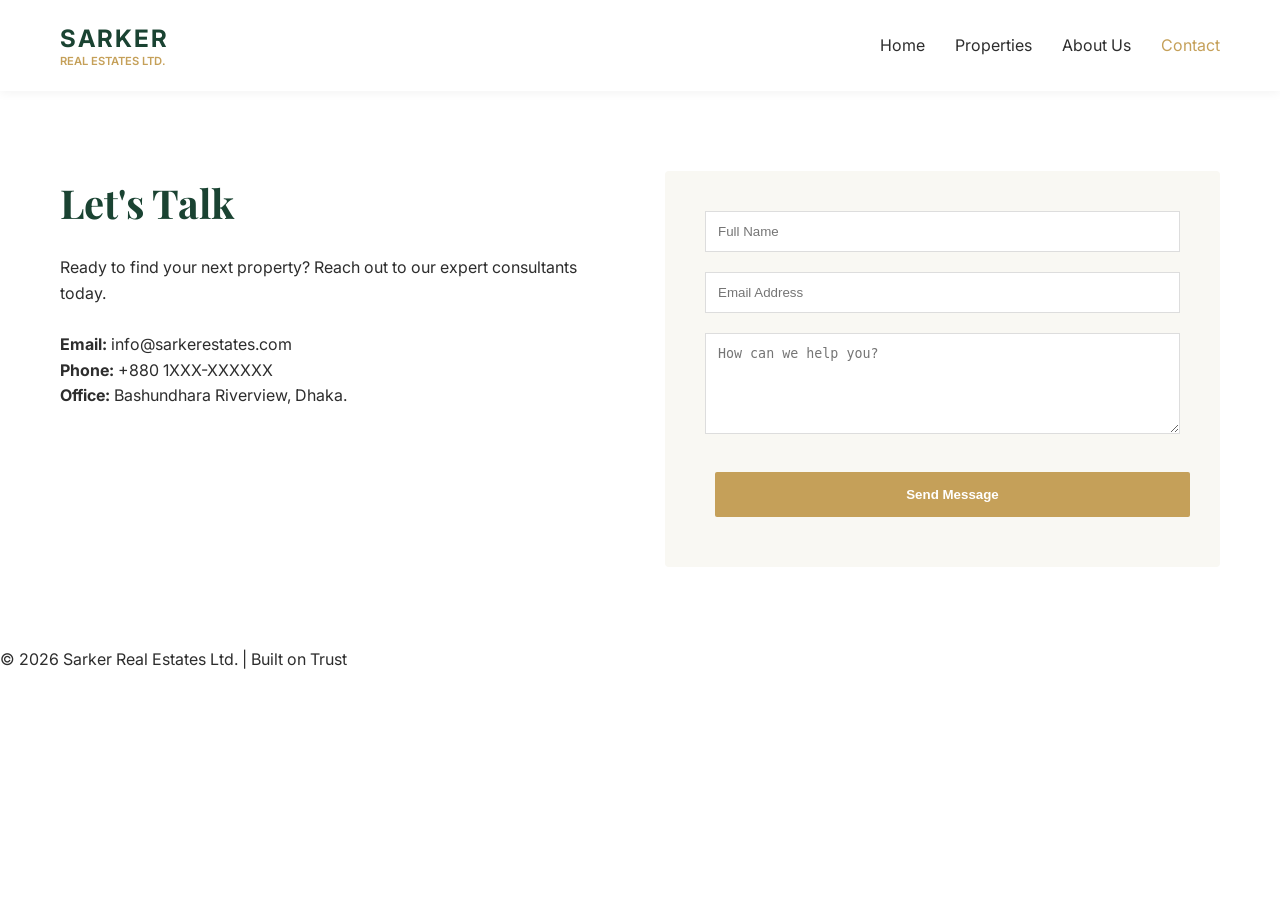
==== contact.html @ 67fdae3b "Update contact.html" ====
<!DOCTYPE html>
<html lang="en">
<head>
    <meta charset="UTF-8">
    <meta name="viewport" content="width=device-width, initial-scale=1.0">
    <title>Contact Us | Sarker Real Estates Ltd.</title>
    <link rel="stylesheet" href="style.css">
    <script src="script.js"></script>
    <link href="https://fonts.googleapis.com/css2?family=Playfair+Display:wght@700&family=Inter:wght@300;400;600&display=swap" rel="stylesheet">
</head>
<body>
    <header>
        <nav class="container">
            <div class="logo">
                <span class="brand-name">SARKER</span>
                <span class="sub-brand">REAL ESTATES LTD.</span>
            </div>
            <ul class="nav-links">
                <li><a href="index.html">Home</a></li>
                <li><a href="properties.html">Properties</a></li>
                <li><a href="about.html">About Us</a></li>
                <li><a href="contact.html" class="active">Contact</a></li>
            </ul>
        </nav>
    </header>

    <section class="container" style="padding: 80px 20px; display: grid; grid-template-columns: 1fr 1fr; gap: 50px;">
        <div>
            <h2 class="section-title" style="text-align: left;">Let's Talk</h2>
            <p>Ready to find your next property? Reach out to our expert consultants today.</p>
            <br>
            <p><strong>Email:</strong> info@sarkerestates.com</p>
            <p><strong>Phone:</strong> +880 1XXX-XXXXXX</p>
            <p><strong>Office:</strong> Bashundhara Riverview, Dhaka.</p>
        </div>
        
        <form style="background: var(--light-cream); padding: 40px; border-radius: 4px;">
            <input type="text" placeholder="Full Name" style="width: 100%; padding: 12px; margin-bottom: 20px; border: 1px solid #ddd;">
            <input type="email" placeholder="Email Address" style="width: 100%; padding: 12px; margin-bottom: 20px; border: 1px solid #ddd;">
            <textarea placeholder="How can we help you?" rows="5" style="width: 100%; padding: 12px; margin-bottom: 20px; border: 1px solid #ddd;"></textarea>
            <button class="btn btn-primary" style="width: 100%; border: none; cursor: pointer;">Send Message</button>
        </form>
    </section>

    <footer>
        <p>&copy; 2026 Sarker Real Estates Ltd. | Built on Trust</p>
    </footer>
    <script src="script.js"></script>
</body>
</html>
---- style.css ----
:root {
    --primary-green: #1A4332;
    --gold: #C5A059;
    --light-cream: #F9F8F3;
    --text-dark: #2D2D2D;
    --white: #ffffff;
}

* {
    margin: 0;
    padding: 0;
    box-sizing: border-box;
}

body {
    font-family: 'Inter', sans-serif;
    background-color: var(--white);
    color: var(--text-dark);
    line-height: 1.6;
}

.container {
    max-width: 1200px;
    margin: 0 auto;
    padding: 0 20px;
}

/* Header & Nav */
header {
    background: var(--white);
    padding: 20px 0;
    position: sticky;
    top: 0;
    z-index: 1000;
    box-shadow: 0 2px 10px rgba(0,0,0,0.05);
}

nav {
    display: flex;
    justify-content: space-between;
    align-items: center;
}

.logo {
    display: flex;
    flex-direction: column;
}

.brand-name {
    font-size: 1.5rem;
    font-weight: 700;
    color: var(--primary-green);
    letter-spacing: 2px;
}

.sub-brand {
    font-size: 0.7rem;
    color: var(--gold);
    font-weight: 600;
    margin-top: -5px;
}

.nav-links {
    display: flex;
    list-style: none;
}

.nav-links li a {
    text-decoration: none;
    color: var(--text-dark);
    margin-left: 30px;
    font-weight: 400;
    transition: 0.3s;
}

.nav-links li a:hover, .nav-links li a.active {
    color: var(--gold);
}

/* Hero Section */
.hero {
    height: 80vh;
    background: linear-gradient(rgba(26, 67, 50, 0.8), rgba(26, 67, 50, 0.8)), 
                url('https://images.unsplash.com/photo-1486406146926-c627a92ad1ab?auto=format&fit=crop&w=1920&q=80');
    background-size: cover;
    background-position: center;
    display: flex;
    align-items: center;
    color: var(--white);
    text-align: center;
}

.hero h1 {
    font-family: 'Playfair Display', serif;
    font-size: 4rem;
    margin-bottom: 20px;
}

.highlight {
    color: var(--gold);
}

.btn {
    padding: 15px 35px;
    text-decoration: none;
    display: inline-block;
    margin: 10px;
    border-radius: 2px;
    font-weight: 600;
    transition: 0.4s;
}

.btn-primary {
    background: var(--gold);
    color: var(--white);
}

.btn-secondary {
    border: 1px solid var(--white);
    color: var(--white);
}

.btn:hover {
    transform: translateY(-3px);
    opacity: 0.9;
}

/* Responsive Grid */
.grid {
    display: grid;
    grid-template-columns: repeat(auto-fit, minmax(300px, 1fr));
    gap: 30px;
    margin-top: 50px;
}

.card {
    background: var(--light-cream);
    overflow: hidden;
    transition: 0.3s;
}

.card-img {
    height: 250px;
    background-size: cover;
    background-position: center;
}

.card-info {
    padding: 20px;
}

@media (max-width: 768px) {
    .hero h1 { font-size: 2.5rem; }
    .nav-links { display: none; } /* Add JS for mobile menu */
}

.page-banner {
    background: var(--primary-green);
    color: var(--white);
    padding: 80px 0;
    text-align: center;
}

.tag {
    background: var(--gold);
    color: var(--white);
    font-size: 0.7rem;
    padding: 3px 8px;
    text-transform: uppercase;
    letter-spacing: 1px;
}

.section-title {
    font-family: 'Playfair Display', serif;
    font-size: 2.5rem;
    margin-bottom: 20px;
    text-align: center;
    color: var(--primary-green);
}
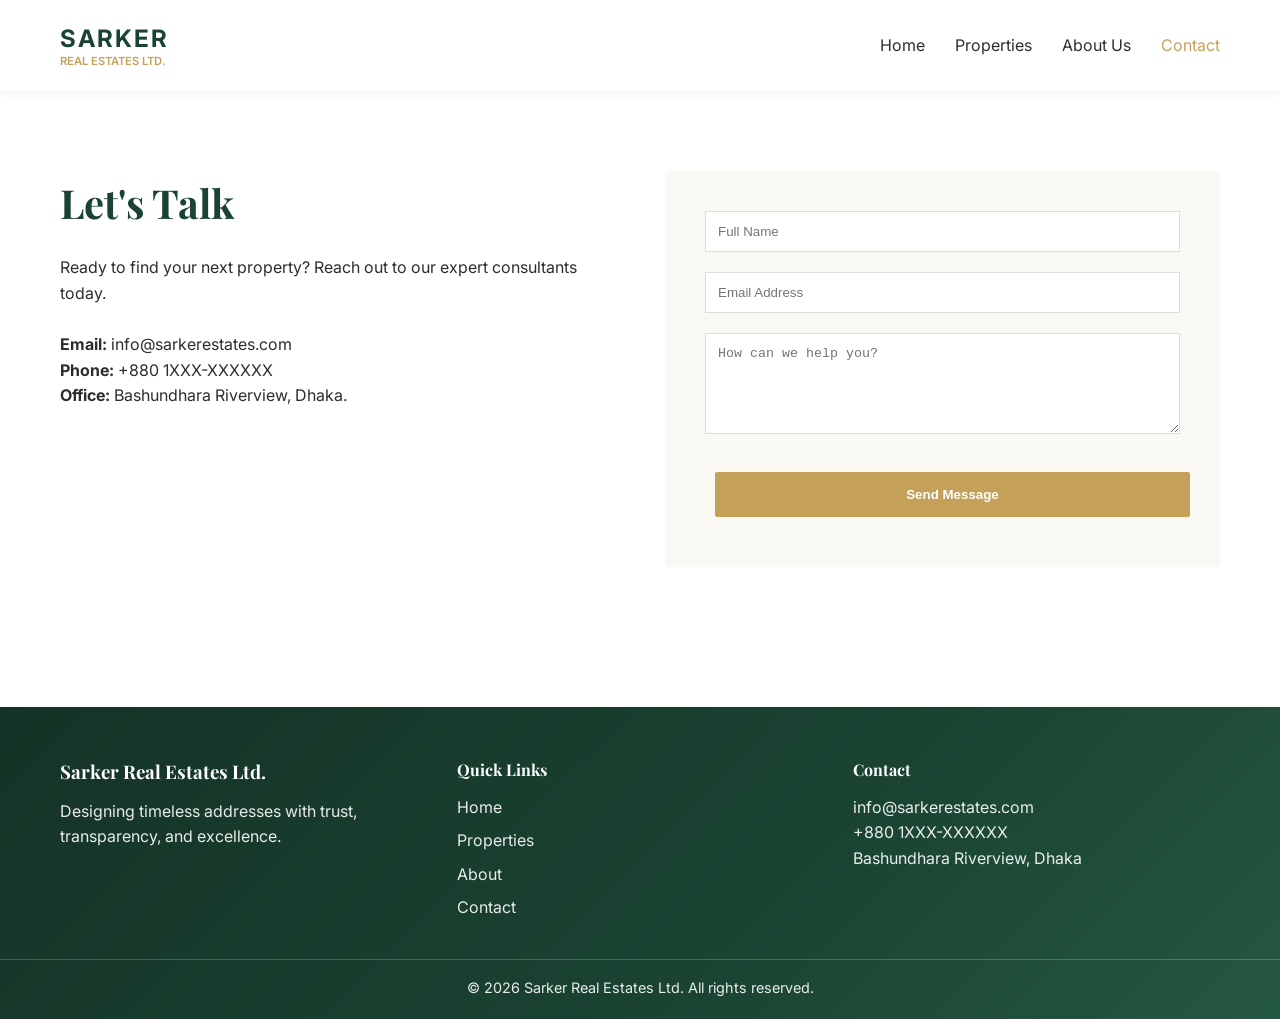
==== commit 0e73728f: "Add premium multi-column footer across site" ====
--- a/contact.html
+++ b/contact.html
@@ -5,7 +5,6 @@
     <meta name="viewport" content="width=device-width, initial-scale=1.0">
     <title>Contact Us | Sarker Real Estates Ltd.</title>
     <link rel="stylesheet" href="style.css">
-    <script src="script.js"></script>
     <link href="https://fonts.googleapis.com/css2?family=Playfair+Display:wght@700&family=Inter:wght@300;400;600&display=swap" rel="stylesheet">
 </head>
 <body>
@@ -18,9 +17,14 @@
             <ul class="nav-links">
                 <li><a href="index.html">Home</a></li>
                 <li><a href="properties.html">Properties</a></li>
-                <li><a href="about.html">About Us</a></li>
+                <li><a href="index.html#about">About Us</a></li>
                 <li><a href="contact.html" class="active">Contact</a></li>
             </ul>
+            <div class="menu-toggle" id="mobile-menu">
+                <span></span>
+                <span></span>
+                <span></span>
+            </div>
         </nav>
     </header>
 
@@ -42,8 +46,31 @@
         </form>
     </section>
 
-    <footer>
-        <p>&copy; 2026 Sarker Real Estates Ltd. | Built on Trust</p>
+    <footer class="site-footer">
+        <div class="container footer-grid">
+            <div>
+                <h3>Sarker Real Estates Ltd.</h3>
+                <p>Designing timeless addresses with trust, transparency, and excellence.</p>
+            </div>
+            <div>
+                <h4>Quick Links</h4>
+                <ul>
+                    <li><a href="index.html">Home</a></li>
+                    <li><a href="properties.html">Properties</a></li>
+                    <li><a href="index.html#about">About</a></li>
+                    <li><a href="contact.html">Contact</a></li>
+                </ul>
+            </div>
+            <div>
+                <h4>Contact</h4>
+                <p>info@sarkerestates.com</p>
+                <p>+880 1XXX-XXXXXX</p>
+                <p>Bashundhara Riverview, Dhaka</p>
+            </div>
+        </div>
+        <div class="footer-bottom">
+            <p>&copy; 2026 Sarker Real Estates Ltd. All rights reserved.</p>
+        </div>
     </footer>
     <script src="script.js"></script>
 </body>
--- a/style.css
+++ b/style.css
@@ -65,6 +65,19 @@
     list-style: none;
 }
 
+.menu-toggle {
+    display: none;
+    flex-direction: column;
+    cursor: pointer;
+    gap: 5px;
+}
+
+.menu-toggle span {
+    width: 24px;
+    height: 2px;
+    background: var(--text-dark);
+}
+
 .nav-links li a {
     text-decoration: none;
     color: var(--text-dark);
@@ -151,7 +164,23 @@
 
 @media (max-width: 768px) {
     .hero h1 { font-size: 2.5rem; }
-    .nav-links { display: none; } /* Add JS for mobile menu */
+    .menu-toggle { display: flex; }
+    .nav-links {
+        display: none;
+        position: absolute;
+        top: 72px;
+        left: 0;
+        width: 100%;
+        background: var(--white);
+        flex-direction: column;
+        padding: 20px;
+        box-shadow: 0 4px 10px rgba(0,0,0,0.08);
+    }
+    .nav-links.active { display: flex; }
+    .nav-links li a {
+        margin: 10px 0;
+        display: block;
+    }
 }
 
 .page-banner {
@@ -177,3 +206,53 @@
     text-align: center;
     color: var(--primary-green);
 }
+
+.site-footer {
+    margin-top: 60px;
+    background: linear-gradient(135deg, #143326 0%, #1A4332 60%, #255842 100%);
+    color: var(--white);
+}
+
+.footer-grid {
+    display: grid;
+    grid-template-columns: repeat(auto-fit, minmax(220px, 1fr));
+    gap: 30px;
+    padding: 50px 20px 30px;
+}
+
+.site-footer h3,
+.site-footer h4 {
+    font-family: 'Playfair Display', serif;
+    margin-bottom: 12px;
+}
+
+.site-footer p,
+.site-footer li,
+.site-footer a {
+    color: rgba(255, 255, 255, 0.9);
+}
+
+.site-footer ul {
+    list-style: none;
+    padding: 0;
+}
+
+.site-footer li {
+    margin: 8px 0;
+}
+
+.site-footer a {
+    text-decoration: none;
+    transition: color 0.2s ease;
+}
+
+.site-footer a:hover {
+    color: var(--gold);
+}
+
+.footer-bottom {
+    border-top: 1px solid rgba(255, 255, 255, 0.2);
+    text-align: center;
+    padding: 16px 20px 20px;
+    font-size: 0.9rem;
+}
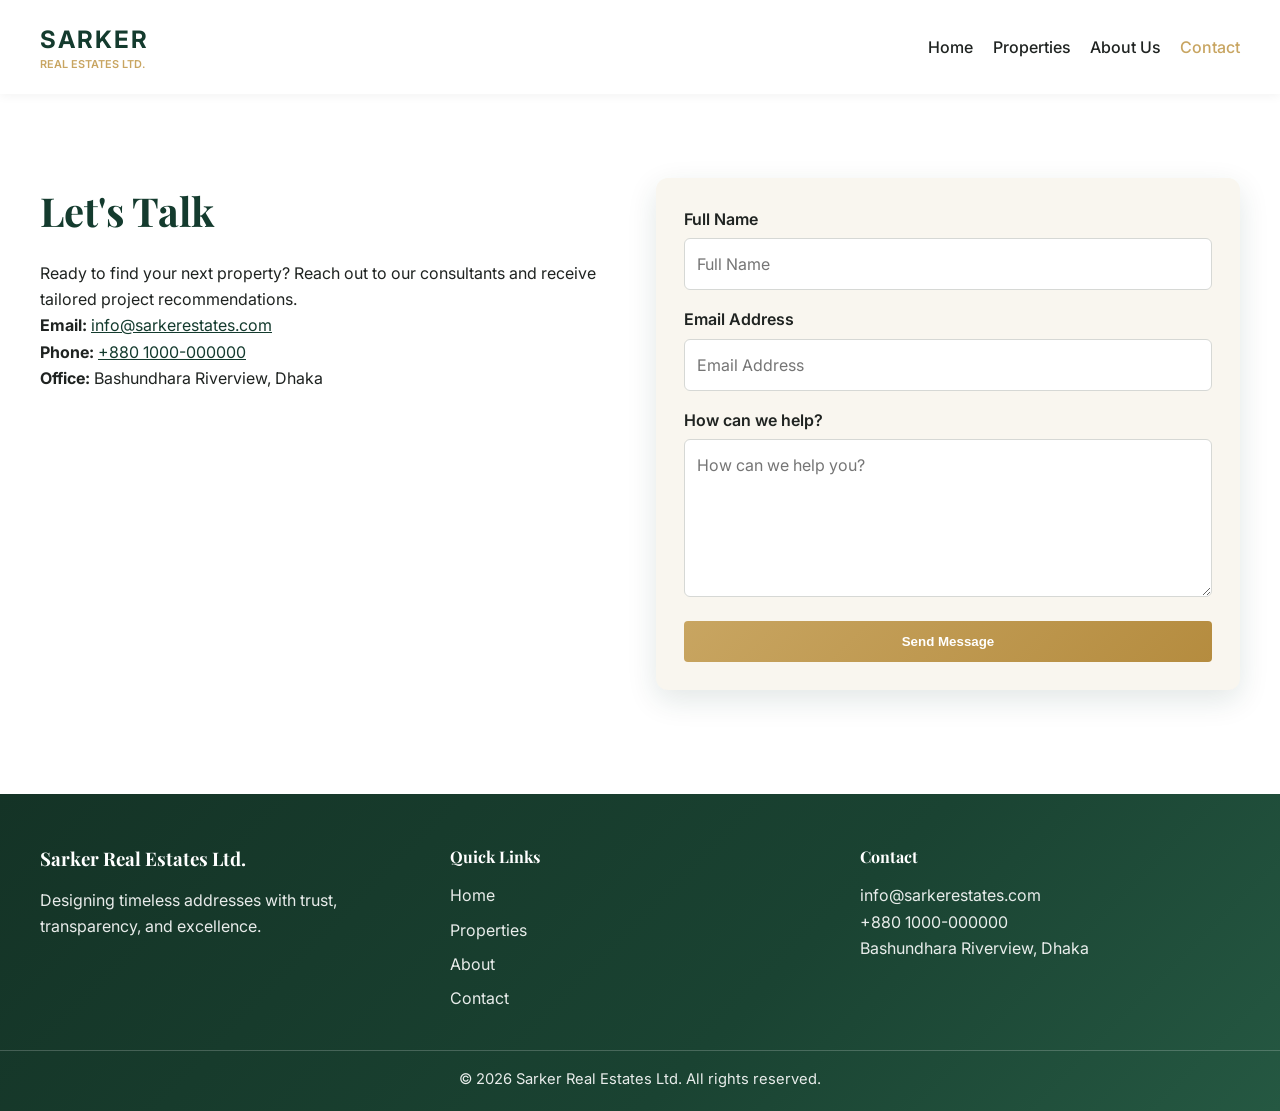
==== commit 6a5882a4: "Revamp site with responsive premium design and working links" ====
--- a/contact.html
+++ b/contact.html
@@ -4,45 +4,51 @@
     <meta charset="UTF-8">
     <meta name="viewport" content="width=device-width, initial-scale=1.0">
     <title>Contact Us | Sarker Real Estates Ltd.</title>
+    <meta name="description" content="Talk with Sarker Real Estates consultants and plan your next premium property investment.">
     <link rel="stylesheet" href="style.css">
-    <link href="https://fonts.googleapis.com/css2?family=Playfair+Display:wght@700&family=Inter:wght@300;400;600&display=swap" rel="stylesheet">
+    <link href="https://fonts.googleapis.com/css2?family=Playfair+Display:wght@600;700&family=Inter:wght@300;400;500;600;700&display=swap" rel="stylesheet">
 </head>
 <body>
     <header>
         <nav class="container">
-            <div class="logo">
+            <a class="logo" href="index.html" aria-label="Sarker Real Estates home">
                 <span class="brand-name">SARKER</span>
                 <span class="sub-brand">REAL ESTATES LTD.</span>
-            </div>
-            <ul class="nav-links">
+            </a>
+            <ul class="nav-links" id="main-nav">
                 <li><a href="index.html">Home</a></li>
                 <li><a href="properties.html">Properties</a></li>
                 <li><a href="index.html#about">About Us</a></li>
                 <li><a href="contact.html" class="active">Contact</a></li>
             </ul>
-            <div class="menu-toggle" id="mobile-menu">
+            <button class="menu-toggle" id="mobile-menu" type="button" aria-label="Toggle navigation" aria-expanded="false" aria-controls="main-nav">
                 <span></span>
                 <span></span>
                 <span></span>
-            </div>
+            </button>
         </nav>
     </header>
 
-    <section class="container" style="padding: 80px 20px; display: grid; grid-template-columns: 1fr 1fr; gap: 50px;">
-        <div>
-            <h2 class="section-title" style="text-align: left;">Let's Talk</h2>
-            <p>Ready to find your next property? Reach out to our expert consultants today.</p>
-            <br>
-            <p><strong>Email:</strong> info@sarkerestates.com</p>
-            <p><strong>Phone:</strong> +880 1XXX-XXXXXX</p>
-            <p><strong>Office:</strong> Bashundhara Riverview, Dhaka.</p>
-        </div>
-        
-        <form style="background: var(--light-cream); padding: 40px; border-radius: 4px;">
-            <input type="text" placeholder="Full Name" style="width: 100%; padding: 12px; margin-bottom: 20px; border: 1px solid #ddd;">
-            <input type="email" placeholder="Email Address" style="width: 100%; padding: 12px; margin-bottom: 20px; border: 1px solid #ddd;">
-            <textarea placeholder="How can we help you?" rows="5" style="width: 100%; padding: 12px; margin-bottom: 20px; border: 1px solid #ddd;"></textarea>
-            <button class="btn btn-primary" style="width: 100%; border: none; cursor: pointer;">Send Message</button>
+    <section class="container contact-layout">
+        <article class="contact-info reveal">
+            <h2 class="section-title section-left">Let's Talk</h2>
+            <p>Ready to find your next property? Reach out to our consultants and receive tailored project recommendations.</p>
+            <p><strong>Email:</strong> <a href="mailto:info@sarkerestates.com">info@sarkerestates.com</a></p>
+            <p><strong>Phone:</strong> <a href="tel:+8801000000000">+880 1000-000000</a></p>
+            <p><strong>Office:</strong> Bashundhara Riverview, Dhaka</p>
+        </article>
+
+        <form class="contact-form reveal" action="mailto:info@sarkerestates.com" method="post" enctype="text/plain">
+            <label for="full-name">Full Name</label>
+            <input id="full-name" type="text" name="Full Name" placeholder="Full Name" required>
+
+            <label for="email">Email Address</label>
+            <input id="email" type="email" name="Email" placeholder="Email Address" required>
+
+            <label for="message">How can we help?</label>
+            <textarea id="message" name="Message" placeholder="How can we help you?" rows="5" required></textarea>
+
+            <button class="btn btn-primary" type="submit">Send Message</button>
         </form>
     </section>
 
@@ -63,8 +69,8 @@
             </div>
             <div>
                 <h4>Contact</h4>
-                <p>info@sarkerestates.com</p>
-                <p>+880 1XXX-XXXXXX</p>
+                <p><a href="mailto:info@sarkerestates.com">info@sarkerestates.com</a></p>
+                <p><a href="tel:+8801000000000">+880 1000-000000</a></p>
                 <p>Bashundhara Riverview, Dhaka</p>
             </div>
         </div>
@@ -72,6 +78,7 @@
             <p>&copy; 2026 Sarker Real Estates Ltd. All rights reserved.</p>
         </div>
     </footer>
+
     <script src="script.js"></script>
 </body>
 </html>
--- a/style.css
+++ b/style.css
@@ -1,9 +1,12 @@
 :root {
-    --primary-green: #1A4332;
-    --gold: #C5A059;
-    --light-cream: #F9F8F3;
-    --text-dark: #2D2D2D;
+    --primary-green: #143b2e;
+    --primary-green-soft: #1a4a39;
+    --gold: #c8a561;
+    --gold-soft: #d8bc87;
+    --light-cream: #f9f6ef;
+    --text-dark: #1f2321;
     --white: #ffffff;
+    --shadow-soft: 0 10px 30px rgba(20, 59, 46, 0.12);
 }
 
 * {
@@ -12,144 +15,219 @@
     box-sizing: border-box;
 }
 
+html {
+    scroll-behavior: smooth;
+}
+
 body {
     font-family: 'Inter', sans-serif;
-    background-color: var(--white);
+    background: var(--white);
     color: var(--text-dark);
-    line-height: 1.6;
+    line-height: 1.65;
 }
 
 .container {
-    max-width: 1200px;
+    width: min(1200px, 100% - 2rem);
     margin: 0 auto;
-    padding: 0 20px;
-}
-
-/* Header & Nav */
+}
+
 header {
-    background: var(--white);
+    background: rgba(255, 255, 255, 0.9);
+    backdrop-filter: blur(8px);
     padding: 20px 0;
     position: sticky;
     top: 0;
     z-index: 1000;
-    box-shadow: 0 2px 10px rgba(0,0,0,0.05);
+    box-shadow: 0 2px 10px rgba(0, 0, 0, 0.05);
+    transition: padding 0.25s ease;
 }
 
 nav {
     display: flex;
     justify-content: space-between;
     align-items: center;
+    gap: 1rem;
 }
 
 .logo {
     display: flex;
     flex-direction: column;
+    text-decoration: none;
 }
 
 .brand-name {
-    font-size: 1.5rem;
+    font-size: clamp(1.2rem, 2.2vw, 1.5rem);
     font-weight: 700;
     color: var(--primary-green);
     letter-spacing: 2px;
 }
 
 .sub-brand {
-    font-size: 0.7rem;
+    font-size: 0.68rem;
     color: var(--gold);
     font-weight: 600;
-    margin-top: -5px;
+    margin-top: -4px;
 }
 
 .nav-links {
     display: flex;
     list-style: none;
+    align-items: center;
+    gap: 1.2rem;
+}
+
+.nav-links li a {
+    text-decoration: none;
+    color: var(--text-dark);
+    font-weight: 500;
+    transition: color 0.25s ease;
+}
+
+.nav-links li a:hover,
+.nav-links li a.active {
+    color: var(--gold);
 }
 
 .menu-toggle {
     display: none;
     flex-direction: column;
+    gap: 5px;
+    border: 0;
+    background: transparent;
     cursor: pointer;
-    gap: 5px;
 }
 
 .menu-toggle span {
     width: 24px;
     height: 2px;
     background: var(--text-dark);
-}
-
-.nav-links li a {
-    text-decoration: none;
-    color: var(--text-dark);
-    margin-left: 30px;
-    font-weight: 400;
-    transition: 0.3s;
-}
-
-.nav-links li a:hover, .nav-links li a.active {
-    color: var(--gold);
-}
-
-/* Hero Section */
+    transition: transform 0.2s ease;
+}
+
 .hero {
-    height: 80vh;
-    background: linear-gradient(rgba(26, 67, 50, 0.8), rgba(26, 67, 50, 0.8)), 
-                url('https://images.unsplash.com/photo-1486406146926-c627a92ad1ab?auto=format&fit=crop&w=1920&q=80');
+    position: relative;
+    min-height: 84vh;
+    background:
+        linear-gradient(rgba(20, 59, 46, 0.78), rgba(20, 59, 46, 0.88)),
+        url('https://images.unsplash.com/photo-1486406146926-c627a92ad1ab?auto=format&fit=crop&w=2000&q=80');
     background-size: cover;
     background-position: center;
-    display: flex;
-    align-items: center;
-    color: var(--white);
+    display: grid;
+    place-items: center;
+    overflow: hidden;
+    color: var(--white);
+}
+
+.hero-content {
+    position: relative;
     text-align: center;
+    z-index: 2;
+}
+
+.eyebrow {
+    text-transform: uppercase;
+    letter-spacing: 2px;
+    color: var(--gold-soft);
+    margin-bottom: 10px;
+    font-weight: 600;
 }
 
 .hero h1 {
     font-family: 'Playfair Display', serif;
-    font-size: 4rem;
-    margin-bottom: 20px;
+    font-size: clamp(2.1rem, 5vw, 4rem);
+    line-height: 1.15;
+    margin-bottom: 18px;
+}
+
+.hero p {
+    max-width: 760px;
+    margin: 0 auto;
 }
 
 .highlight {
     color: var(--gold);
 }
 
+.cta-buttons {
+    margin-top: 26px;
+}
+
 .btn {
-    padding: 15px 35px;
+    padding: 13px 28px;
     text-decoration: none;
     display: inline-block;
-    margin: 10px;
-    border-radius: 2px;
+    margin: 8px;
+    border-radius: 4px;
     font-weight: 600;
-    transition: 0.4s;
+    transition: transform 0.25s ease, opacity 0.25s ease;
 }
 
 .btn-primary {
-    background: var(--gold);
-    color: var(--white);
+    background: linear-gradient(135deg, var(--gold), #b58c3f);
+    color: var(--white);
+    border: 0;
 }
 
 .btn-secondary {
-    border: 1px solid var(--white);
+    border: 1px solid rgba(255, 255, 255, 0.7);
     color: var(--white);
 }
 
 .btn:hover {
-    transform: translateY(-3px);
-    opacity: 0.9;
-}
-
-/* Responsive Grid */
+    transform: translateY(-2px);
+    opacity: 0.95;
+}
+
+.hero-orb {
+    position: absolute;
+    border-radius: 50%;
+    filter: blur(2px);
+    opacity: 0.35;
+    animation: float 6s ease-in-out infinite;
+}
+
+.orb-one {
+    width: 270px;
+    height: 270px;
+    background: radial-gradient(circle, #fff3d4 0%, transparent 70%);
+    top: 14%;
+    left: -80px;
+}
+
+.orb-two {
+    width: 320px;
+    height: 320px;
+    background: radial-gradient(circle, #c8a561 0%, transparent 70%);
+    bottom: -120px;
+    right: -90px;
+    animation-delay: 1s;
+}
+
+.featured,
+.about,
+.properties-section,
+.contact-layout {
+    padding: clamp(56px, 7vw, 84px) 0;
+}
+
 .grid {
     display: grid;
-    grid-template-columns: repeat(auto-fit, minmax(300px, 1fr));
-    gap: 30px;
-    margin-top: 50px;
+    grid-template-columns: repeat(auto-fit, minmax(260px, 1fr));
+    gap: 26px;
+    margin-top: 34px;
 }
 
 .card {
     background: var(--light-cream);
     overflow: hidden;
-    transition: 0.3s;
+    border-radius: 12px;
+    box-shadow: var(--shadow-soft);
+    transition: transform 0.3s ease, box-shadow 0.3s ease;
+}
+
+.card:hover {
+    transform: translateY(-6px);
+    box-shadow: 0 20px 30px rgba(20, 59, 46, 0.18);
 }
 
 .card-img {
@@ -159,12 +237,162 @@
 }
 
 .card-info {
-    padding: 20px;
+    padding: 22px;
+}
+
+.tag {
+    display: inline-block;
+    background: var(--gold);
+    color: var(--white);
+    font-size: 0.72rem;
+    padding: 4px 10px;
+    border-radius: 999px;
+    margin-bottom: 10px;
+    text-transform: uppercase;
+    letter-spacing: 1px;
+}
+
+.section-title {
+    font-family: 'Playfair Display', serif;
+    font-size: clamp(1.8rem, 4vw, 2.5rem);
+    margin-bottom: 16px;
+    text-align: center;
+    color: var(--primary-green);
+}
+
+.section-left {
+    text-align: left;
+}
+
+.about p {
+    max-width: 780px;
+    margin: 0 auto;
+    text-align: center;
+}
+
+.page-banner {
+    background: linear-gradient(120deg, var(--primary-green) 0%, var(--primary-green-soft) 100%);
+    color: var(--white);
+    padding: 84px 0;
+    text-align: center;
+}
+
+.contact-layout {
+    display: grid;
+    grid-template-columns: 1fr 1fr;
+    gap: 32px;
+}
+
+.contact-info a {
+    color: var(--primary-green);
+}
+
+.contact-form {
+    background: var(--light-cream);
+    border-radius: 12px;
+    padding: 28px;
+    box-shadow: var(--shadow-soft);
+}
+
+.contact-form label {
+    display: block;
+    margin-bottom: 6px;
+    font-weight: 600;
+}
+
+.contact-form input,
+.contact-form textarea {
+    width: 100%;
+    padding: 12px;
+    margin-bottom: 16px;
+    border: 1px solid #d6d8d5;
+    border-radius: 6px;
+    font: inherit;
+}
+
+.contact-form .btn {
+    width: 100%;
+    margin: 0;
+    cursor: pointer;
+}
+
+.site-footer {
+    margin-top: 20px;
+    background: linear-gradient(135deg, #143326 0%, #1a4332 60%, #255842 100%);
+    color: var(--white);
+}
+
+.footer-grid {
+    display: grid;
+    grid-template-columns: repeat(auto-fit, minmax(220px, 1fr));
+    gap: 30px;
+    padding: 50px 0 30px;
+}
+
+.site-footer h3,
+.site-footer h4 {
+    font-family: 'Playfair Display', serif;
+    margin-bottom: 12px;
+}
+
+.site-footer p,
+.site-footer li,
+.site-footer a {
+    color: rgba(255, 255, 255, 0.9);
+}
+
+.site-footer ul {
+    list-style: none;
+}
+
+.site-footer li {
+    margin: 8px 0;
+}
+
+.site-footer a {
+    text-decoration: none;
+    transition: color 0.2s ease;
+}
+
+.site-footer a:hover {
+    color: var(--gold);
+}
+
+.footer-bottom {
+    border-top: 1px solid rgba(255, 255, 255, 0.2);
+    text-align: center;
+    padding: 16px 20px 20px;
+    font-size: 0.92rem;
+}
+
+.reveal {
+    opacity: 0;
+    transform: translateY(20px);
+    transition: opacity 0.7s ease, transform 0.7s ease;
+}
+
+.reveal.visible {
+    opacity: 1;
+    transform: translateY(0);
+}
+
+@keyframes float {
+    0%,
+    100% { transform: translateY(0px); }
+    50% { transform: translateY(-16px); }
+}
+
+@media (max-width: 900px) {
+    .contact-layout {
+        grid-template-columns: 1fr;
+    }
 }
 
 @media (max-width: 768px) {
-    .hero h1 { font-size: 2.5rem; }
-    .menu-toggle { display: flex; }
+    .menu-toggle {
+        display: flex;
+    }
+
     .nav-links {
         display: none;
         position: absolute;
@@ -173,86 +401,20 @@
         width: 100%;
         background: var(--white);
         flex-direction: column;
+        align-items: flex-start;
         padding: 20px;
-        box-shadow: 0 4px 10px rgba(0,0,0,0.08);
-    }
-    .nav-links.active { display: flex; }
-    .nav-links li a {
-        margin: 10px 0;
-        display: block;
-    }
-}
-
-.page-banner {
-    background: var(--primary-green);
-    color: var(--white);
-    padding: 80px 0;
-    text-align: center;
-}
-
-.tag {
-    background: var(--gold);
-    color: var(--white);
-    font-size: 0.7rem;
-    padding: 3px 8px;
-    text-transform: uppercase;
-    letter-spacing: 1px;
-}
-
-.section-title {
-    font-family: 'Playfair Display', serif;
-    font-size: 2.5rem;
-    margin-bottom: 20px;
-    text-align: center;
-    color: var(--primary-green);
-}
-
-.site-footer {
-    margin-top: 60px;
-    background: linear-gradient(135deg, #143326 0%, #1A4332 60%, #255842 100%);
-    color: var(--white);
-}
-
-.footer-grid {
-    display: grid;
-    grid-template-columns: repeat(auto-fit, minmax(220px, 1fr));
-    gap: 30px;
-    padding: 50px 20px 30px;
-}
-
-.site-footer h3,
-.site-footer h4 {
-    font-family: 'Playfair Display', serif;
-    margin-bottom: 12px;
-}
-
-.site-footer p,
-.site-footer li,
-.site-footer a {
-    color: rgba(255, 255, 255, 0.9);
-}
-
-.site-footer ul {
-    list-style: none;
-    padding: 0;
-}
-
-.site-footer li {
-    margin: 8px 0;
-}
-
-.site-footer a {
-    text-decoration: none;
-    transition: color 0.2s ease;
-}
-
-.site-footer a:hover {
-    color: var(--gold);
-}
-
-.footer-bottom {
-    border-top: 1px solid rgba(255, 255, 255, 0.2);
-    text-align: center;
-    padding: 16px 20px 20px;
-    font-size: 0.9rem;
-}
+        box-shadow: 0 4px 10px rgba(0, 0, 0, 0.08);
+    }
+
+    .nav-links.active {
+        display: flex;
+    }
+
+    .cta-buttons .btn {
+        width: min(320px, 90%);
+    }
+
+    .card-img {
+        height: 220px;
+    }
+}
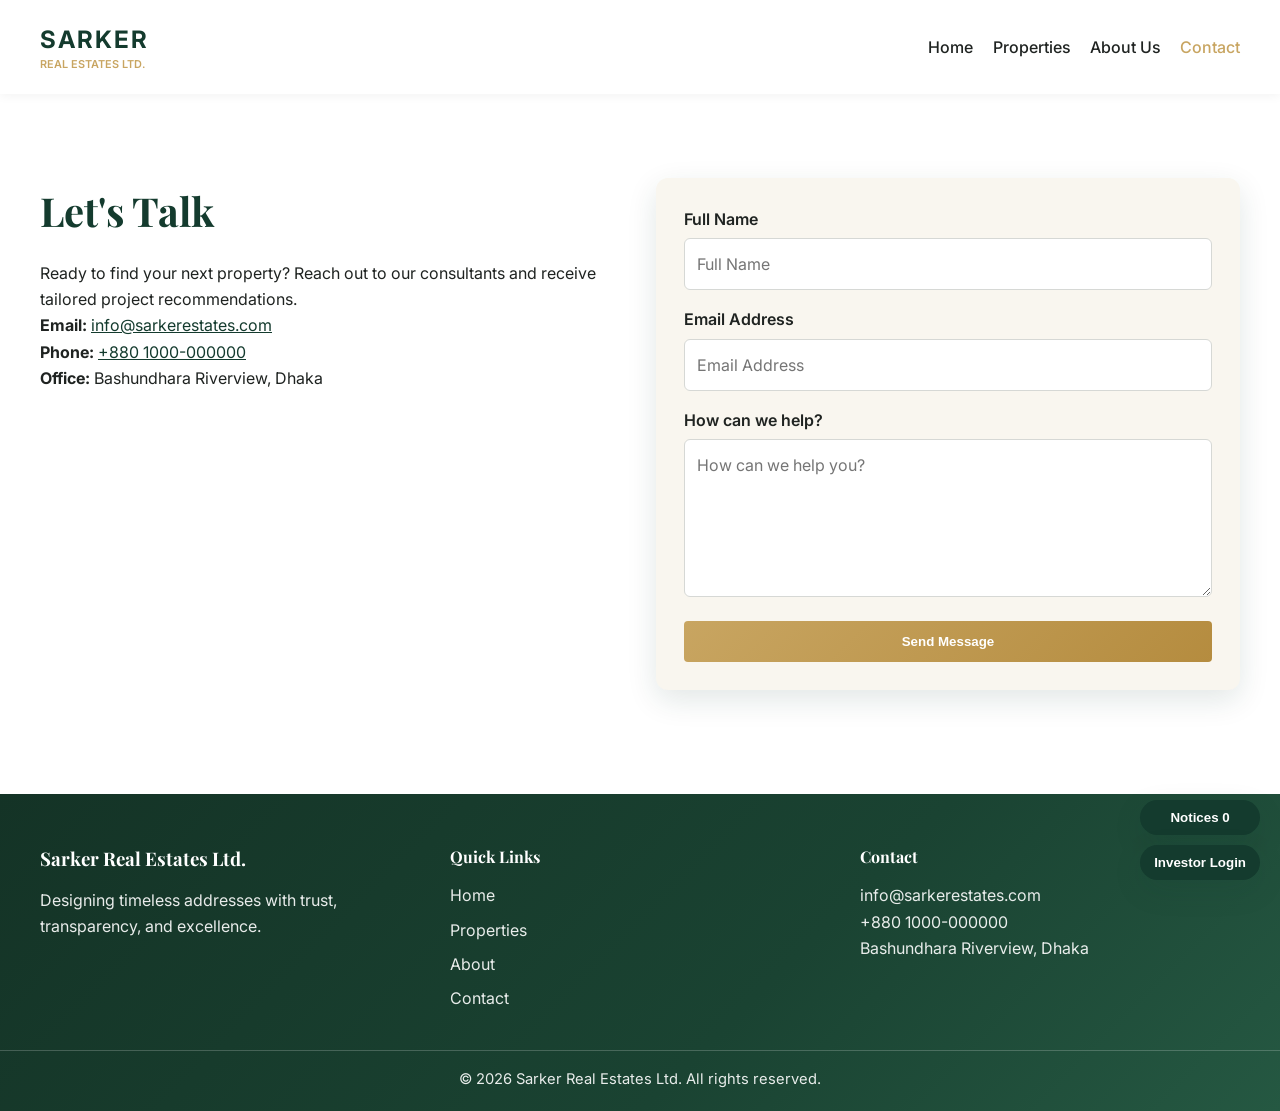
==== commit 8470a7c6: "Add investor login and notice system from shared data script" ====
--- a/contact.html
+++ b/contact.html
@@ -79,6 +79,38 @@
         </div>
     </footer>
 
+    <div class="utility-tools">
+        <button id="noticeToggle" class="utility-btn" type="button">Notices <span id="noticeCount">0</span></button>
+        <button id="loginToggle" class="utility-btn" type="button">Investor Login</button>
+    </div>
+
+    <aside id="noticePanel" class="notice-panel">
+        <div class="notice-head">
+            <h3>Notice Board</h3>
+            <button type="button" class="plain-btn" onclick="toggleNoticePanel()">Close</button>
+        </div>
+        <div id="noticeList"></div>
+    </aside>
+
+    <div id="noticeModal" class="overlay-modal" onclick="closeNotice()">
+        <div class="overlay-card" onclick="event.stopPropagation()">
+            <h3 id="noticeTitle">Notice</h3>
+            <p id="noticeMessage"></p>
+            <button class="btn btn-primary" type="button" onclick="closeNotice()">Close</button>
+        </div>
+    </div>
+
+    <div id="loginModal" class="overlay-modal" onclick="closeLoginModal()">
+        <div class="overlay-card" onclick="event.stopPropagation()">
+            <h3>Investor Login</h3>
+            <label for="username">Username</label>
+            <input id="username" type="text" placeholder="Username">
+            <label for="password">Password</label>
+            <input id="password" type="password" placeholder="Password">
+            <button id="loginSubmit" class="btn btn-primary" type="button">Login</button>
+        </div>
+    </div>
+
     <script src="script.js"></script>
 </body>
 </html>
--- a/style.css
+++ b/style.css
@@ -374,6 +374,104 @@
 .reveal.visible {
     opacity: 1;
     transform: translateY(0);
+}
+
+.utility-tools {
+    position: fixed;
+    right: 20px;
+    bottom: 20px;
+    display: grid;
+    gap: 10px;
+    z-index: 1001;
+}
+
+.utility-btn {
+    border: 0;
+    border-radius: 999px;
+    background: var(--primary-green);
+    color: var(--white);
+    padding: 10px 14px;
+    font-weight: 600;
+    cursor: pointer;
+    box-shadow: var(--shadow-soft);
+}
+
+.notice-panel {
+    position: fixed;
+    right: 20px;
+    bottom: 90px;
+    width: min(340px, calc(100% - 40px));
+    max-height: 60vh;
+    overflow: auto;
+    background: var(--white);
+    border-radius: 12px;
+    box-shadow: 0 20px 45px rgba(0, 0, 0, 0.2);
+    padding: 16px;
+    z-index: 1002;
+    transform: translateY(14px);
+    opacity: 0;
+    pointer-events: none;
+    transition: all 0.2s ease;
+}
+
+.notice-panel.open {
+    transform: translateY(0);
+    opacity: 1;
+    pointer-events: auto;
+}
+
+.notice-head {
+    display: flex;
+    justify-content: space-between;
+    align-items: center;
+    margin-bottom: 12px;
+}
+
+.plain-btn {
+    border: 0;
+    background: transparent;
+    color: var(--primary-green);
+    cursor: pointer;
+    font-weight: 600;
+}
+
+.notice-item {
+    border: 1px solid #e3e6e1;
+    border-radius: 8px;
+    padding: 10px;
+    margin-bottom: 8px;
+    cursor: pointer;
+}
+
+.notice-item.unread {
+    border-color: var(--gold);
+    background: #fffaf0;
+}
+
+.overlay-modal {
+    display: none;
+    align-items: center;
+    justify-content: center;
+    position: fixed;
+    inset: 0;
+    background: rgba(0, 0, 0, 0.5);
+    z-index: 1004;
+    padding: 18px;
+}
+
+.overlay-card {
+    width: min(440px, 100%);
+    background: var(--white);
+    border-radius: 12px;
+    padding: 18px;
+}
+
+.overlay-card input {
+    width: 100%;
+    border: 1px solid #d7dad6;
+    border-radius: 6px;
+    padding: 10px;
+    margin: 6px 0 12px;
 }
 
 @keyframes float {
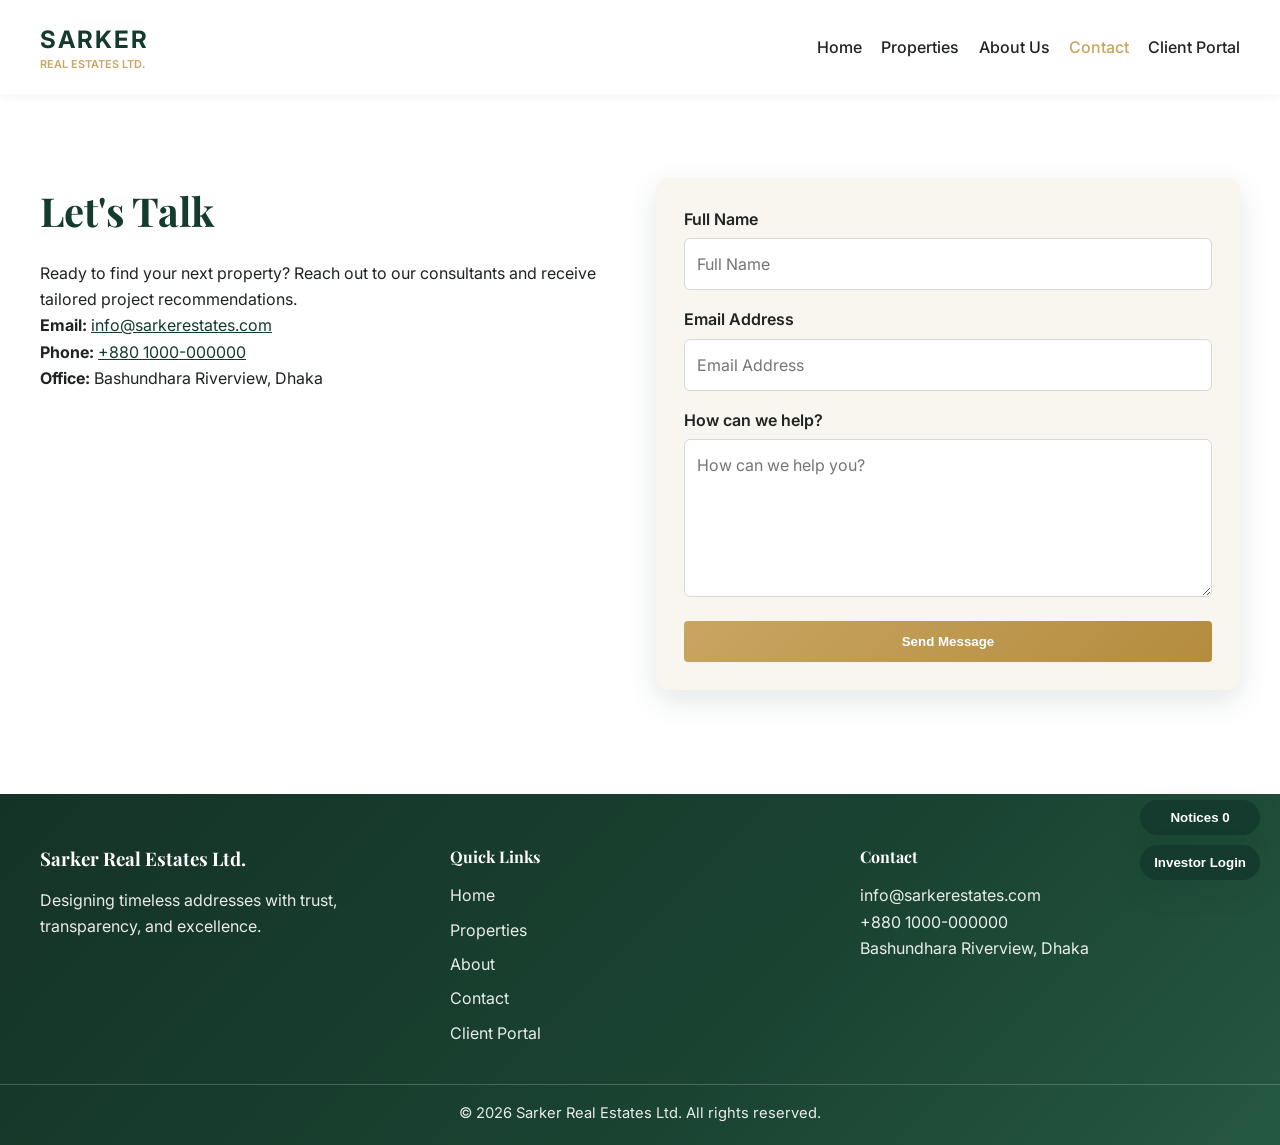
==== commit 88ae7a10: "Add client dashboard page and fix investor login flow" ====
--- a/contact.html
+++ b/contact.html
@@ -20,6 +20,7 @@
                 <li><a href="properties.html">Properties</a></li>
                 <li><a href="index.html#about">About Us</a></li>
                 <li><a href="contact.html" class="active">Contact</a></li>
+                <li><a href="user.html">Client Portal</a></li>
             </ul>
             <button class="menu-toggle" id="mobile-menu" type="button" aria-label="Toggle navigation" aria-expanded="false" aria-controls="main-nav">
                 <span></span>
@@ -65,6 +66,7 @@
                     <li><a href="properties.html">Properties</a></li>
                     <li><a href="index.html#about">About</a></li>
                     <li><a href="contact.html">Contact</a></li>
+                    <li><a href="user.html">Client Portal</a></li>
                 </ul>
             </div>
             <div>
--- a/style.css
+++ b/style.css
@@ -516,3 +516,117 @@
         height: 220px;
     }
 }
+
+.dashboard-wrap {
+    padding: clamp(42px, 5vw, 70px) 0 clamp(60px, 8vw, 90px);
+}
+
+.auth-card {
+    max-width: 480px;
+    margin: 0 auto;
+    background: var(--light-cream);
+    border-radius: 14px;
+    box-shadow: var(--shadow-soft);
+    padding: 24px;
+}
+
+.auth-card h1 {
+    margin-bottom: 8px;
+}
+
+.auth-card input {
+    width: 100%;
+    border: 1px solid #d7dad6;
+    border-radius: 6px;
+    padding: 10px;
+    margin: 6px 0 12px;
+}
+
+.dashboard-head {
+    display: flex;
+    align-items: center;
+    justify-content: space-between;
+    gap: 12px;
+    margin-bottom: 20px;
+}
+
+.stats-grid {
+    display: grid;
+    grid-template-columns: repeat(auto-fit, minmax(220px, 1fr));
+    gap: 14px;
+    margin-bottom: 26px;
+}
+
+.stat-card,
+.project-card {
+    background: var(--light-cream);
+    border-radius: 12px;
+    padding: 16px;
+    box-shadow: var(--shadow-soft);
+}
+
+.stat-card p {
+    font-size: 1.35rem;
+    font-weight: 700;
+    color: var(--primary-green);
+}
+
+.dashboard-grid {
+    display: grid;
+    grid-template-columns: repeat(auto-fit, minmax(220px, 1fr));
+    gap: 14px;
+    margin-bottom: 26px;
+}
+
+.progress-bar {
+    background: #e4e8e4;
+    border-radius: 999px;
+    height: 20px;
+    overflow: hidden;
+}
+
+.progress {
+    height: 100%;
+    display: grid;
+    place-items: center;
+    background: linear-gradient(135deg, var(--gold), #b58c3f);
+    color: var(--white);
+    font-size: 0.72rem;
+    font-weight: 700;
+}
+
+.table-wrap {
+    overflow-x: auto;
+    margin-bottom: 26px;
+}
+
+table {
+    width: 100%;
+    border-collapse: collapse;
+    background: var(--white);
+    border-radius: 10px;
+    overflow: hidden;
+}
+
+th,
+td {
+    border-bottom: 1px solid #e7ebe7;
+    padding: 10px;
+    text-align: left;
+}
+
+.review-list {
+    display: grid;
+    grid-template-columns: repeat(auto-fit, minmax(220px, 1fr));
+    gap: 12px;
+}
+
+.review-card {
+    background: var(--light-cream);
+    border-radius: 10px;
+    padding: 14px;
+}
+
+.review-stars {
+    margin: 4px 0;
+}
